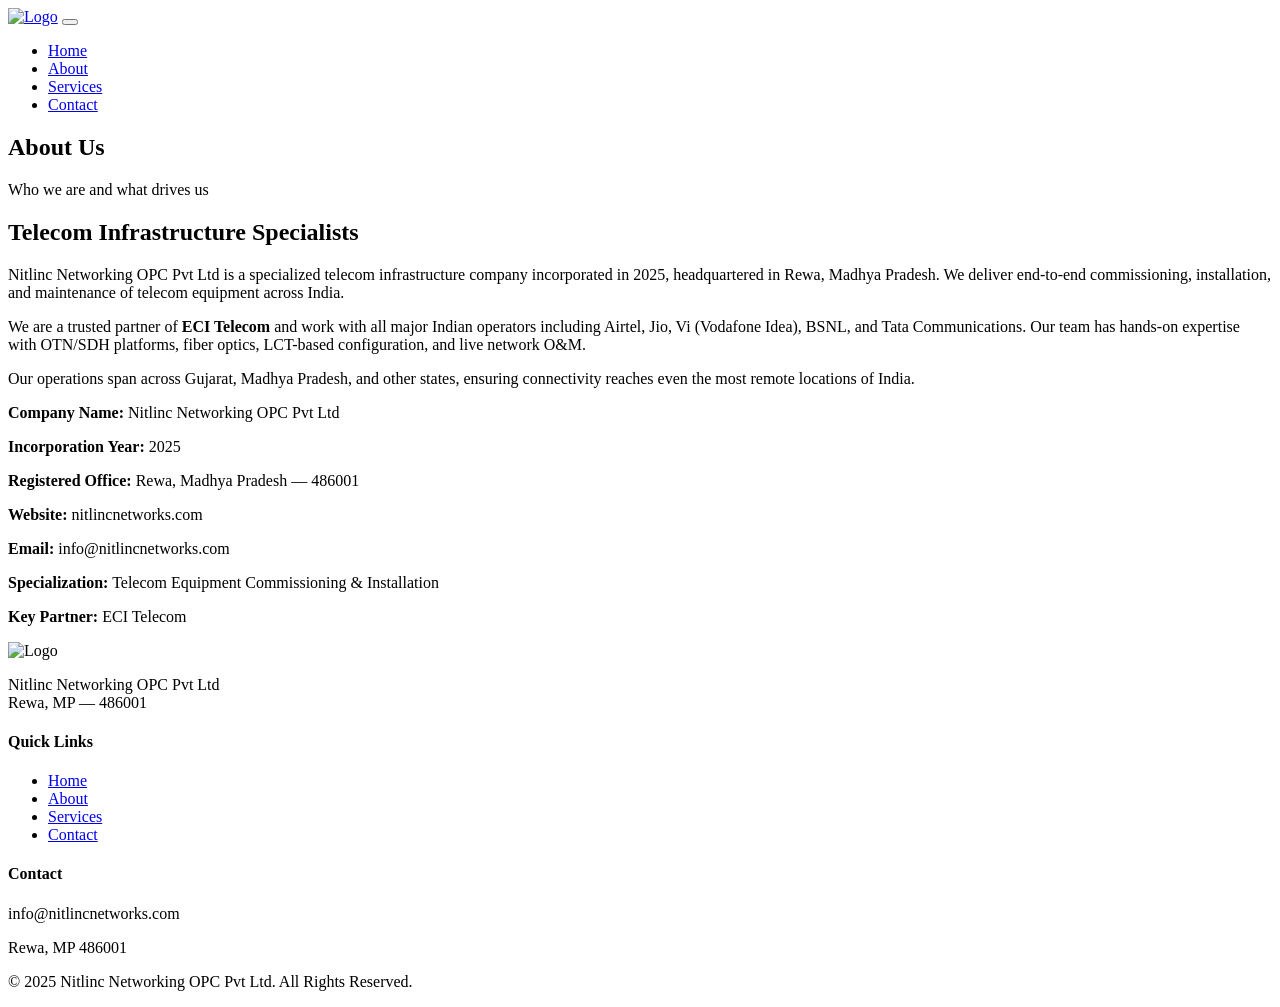
==== about.html @ 08cf4835 "Create about.html" ====
<!DOCTYPE html>
<html lang="en">
<head>
  <meta charset="UTF-8"/>
  <meta name="viewport" content="width=device-width, initial-scale=1.0"/>
  <title>About — Nitlinc Networking</title>
  <link rel="stylesheet" href="assets/css/style.css"/>
  <link href="[fonts.googleapis.com](https://fonts.googleapis.com/css2?family=Inter:wght@300;400;600;700&display=swap)" rel="stylesheet"/>
  <link rel="stylesheet" href="[cdnjs.cloudflare.com](https://cdnjs.cloudflare.com/ajax/libs/font-awesome/6.5.0/css/all.min.css)"/>
</head>
<body>

  <nav class="navbar">
    <div class="container nav-inner">
      <a href="index.html" class="logo"><img src="assets/images/logo.png" alt="Logo" height="50"/></a>
      <button class="hamburger" id="hamburger"><i class="fas fa-bars"></i></button>
      <ul class="nav-links" id="navLinks">
        <li><a href="index.html">Home</a></li>
        <li><a href="about.html" class="active">About</a></li>
        <li><a href="services.html">Services</a></li>
        <li><a href="contact.html">Contact</a></li>
      </ul>
    </div>
  </nav>

  <section class="page-hero">
    <h1>About Us</h1>
    <p>Who we are and what drives us</p>
  </section>

  <section class="section">
    <div class="container about-grid">
      <div class="about-text">
        <h2>Telecom Infrastructure Specialists</h2>
        <p>Nitlinc Networking OPC Pvt Ltd is a specialized telecom infrastructure company incorporated in 2025, headquartered in Rewa, Madhya Pradesh. We deliver end-to-end commissioning, installation, and maintenance of telecom equipment across India.</p>
        <p>We are a trusted partner of <strong>ECI Telecom</strong> and work with all major Indian operators including Airtel, Jio, Vi (Vodafone Idea), BSNL, and Tata Communications. Our team has hands-on expertise with OTN/SDH platforms, fiber optics, LCT-based configuration, and live network O&M.</p>
        <p>Our operations span across Gujarat, Madhya Pradesh, and other states, ensuring connectivity reaches even the most remote locations of India.</p>
      </div>
      <div>
        <div class="info-box">
          <p><strong>Company Name:</strong> Nitlinc Networking OPC Pvt Ltd</p>
          <p><strong>Incorporation Year:</strong> 2025</p>
          <p><strong>Registered Office:</strong> Rewa, Madhya Pradesh — 486001</p>
          <p><strong>Website:</strong> nitlincnetworks.com</p>
          <p><strong>Email:</strong> info@nitlincnetworks.com</p>
          <p><strong>Specialization:</strong> Telecom Equipment Commissioning & Installation</p>
          <p><strong>Key Partner:</strong> ECI Telecom</p>
        </div>
      </div>
    </div>
  </section>

  <footer class="footer">
    <div class="container footer-inner">
      <div>
        <img src="assets/images/logo.png" alt="Logo" height="45"/>
        <p>Nitlinc Networking OPC Pvt Ltd<br/>Rewa, MP — 486001</p>
      </div>
      <div>
        <h4>Quick Links</h4>
        <ul>
          <li><a href="index.html">Home</a></li>
          <li><a href="about.html">About</a></li>
          <li><a href="services.html">Services</a></li>
          <li><a href="contact.html">Contact</a></li>
        </ul>
      </div>
      <div>
        <h4>Contact</h4>
        <p><i class="fas fa-envelope"></i> info@nitlincnetworks.com</p>
        <p><i class="fas fa-map-marker-alt"></i> Rewa, MP 486001</p>
      </div>
    </div>
    <div class="footer-bottom">
      <p>© 2025 Nitlinc Networking OPC Pvt Ltd. All Rights Reserved.</p>
    </div>
  </footer>

  <script src="assets/js/main.js"></script>
</body>
</html>
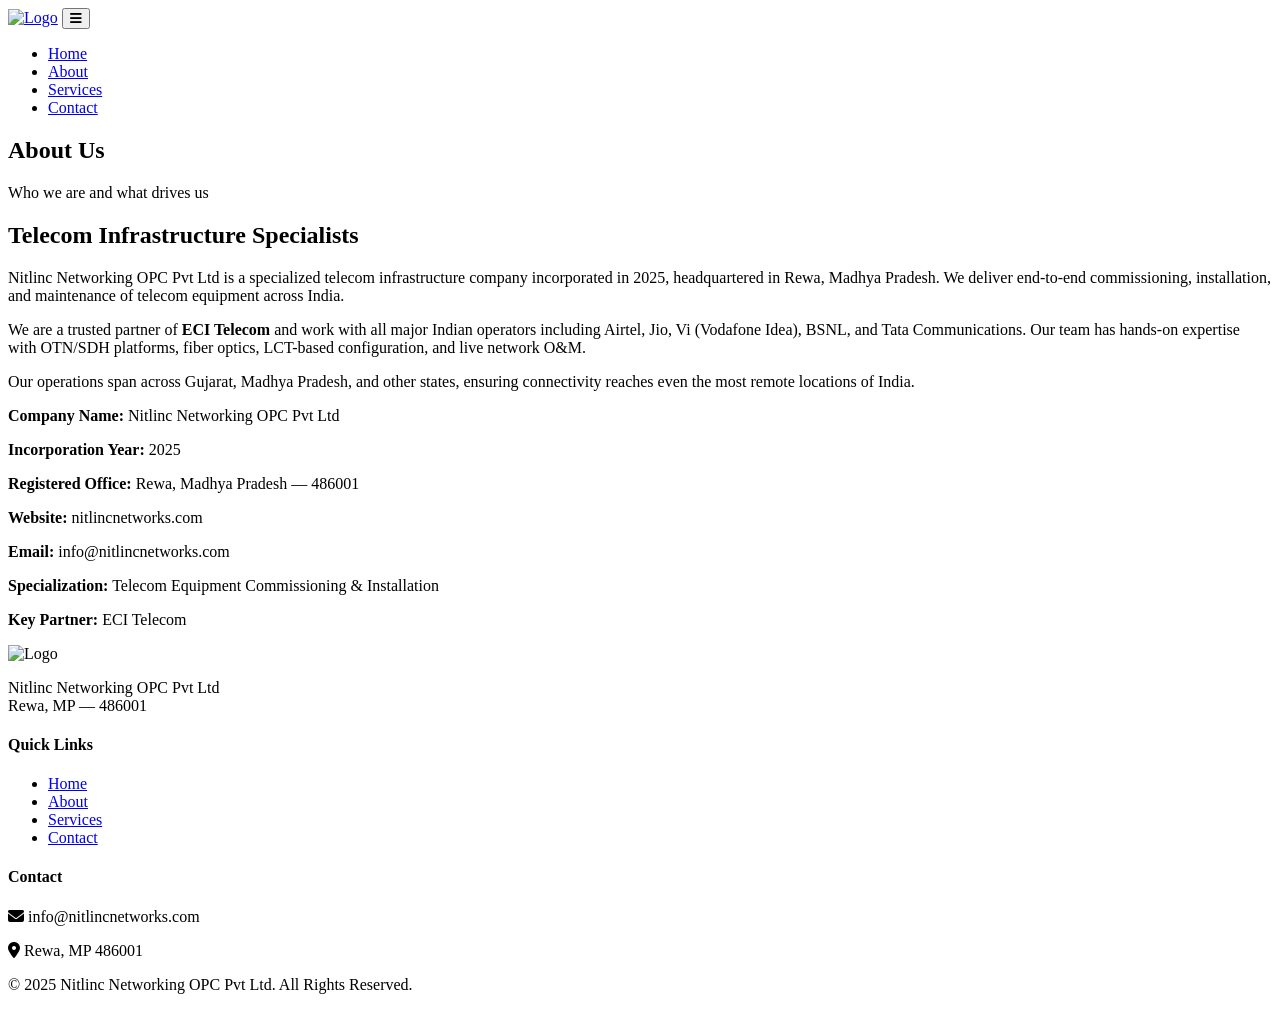
==== commit 79ef4d27: "Update about.html" ====
--- a/about.html
+++ b/about.html
@@ -4,9 +4,8 @@
   <meta charset="UTF-8"/>
   <meta name="viewport" content="width=device-width, initial-scale=1.0"/>
   <title>About — Nitlinc Networking</title>
-  <link rel="stylesheet" href="assets/css/style.css"/>
-  <link href="[fonts.googleapis.com](https://fonts.googleapis.com/css2?family=Inter:wght@300;400;600;700&display=swap)" rel="stylesheet"/>
-  <link rel="stylesheet" href="[cdnjs.cloudflare.com](https://cdnjs.cloudflare.com/ajax/libs/font-awesome/6.5.0/css/all.min.css)"/>
+<link href="https://fonts.googleapis.com/css2?family=Inter:wght@300;400;600;700&display=swap" rel="stylesheet"/>
+<link rel="stylesheet" href="https://cdnjs.cloudflare.com/ajax/libs/font-awesome/6.5.0/css/all.min.css"/>
 </head>
 <body>
 
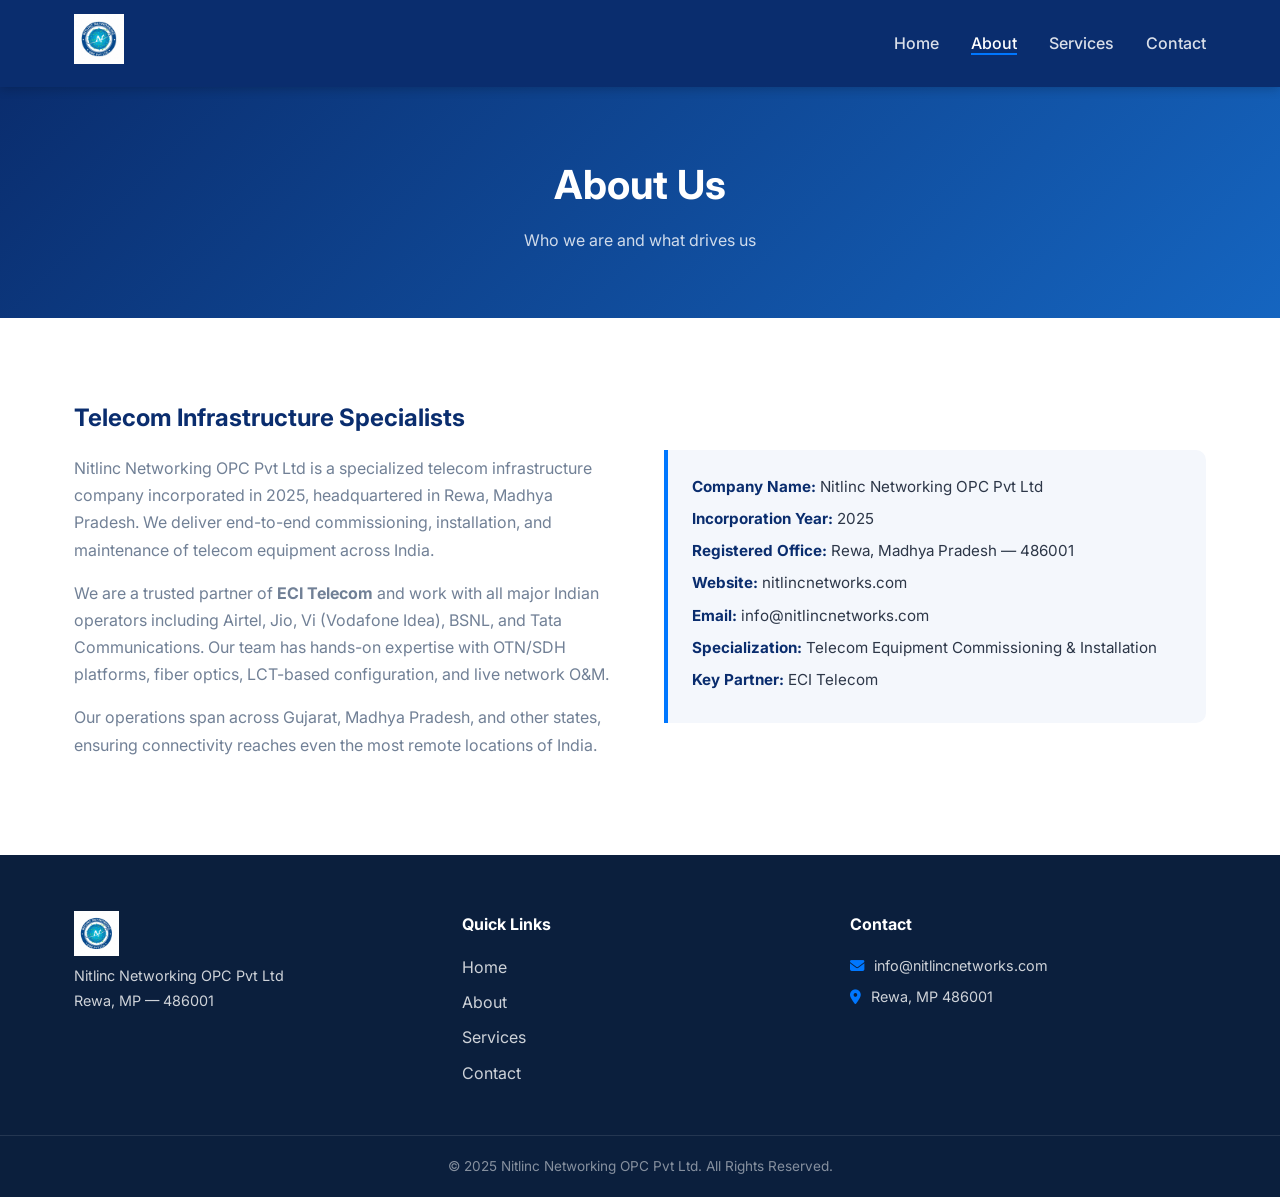
==== commit 9454dc65: "Update about.html" ====
--- a/about.html
+++ b/about.html
@@ -4,6 +4,7 @@
   <meta charset="UTF-8"/>
   <meta name="viewport" content="width=device-width, initial-scale=1.0"/>
   <title>About — Nitlinc Networking</title>
+   <link rel="stylesheet" href="assets/css/style.css"/>
 <link href="https://fonts.googleapis.com/css2?family=Inter:wght@300;400;600;700&display=swap" rel="stylesheet"/>
 <link rel="stylesheet" href="https://cdnjs.cloudflare.com/ajax/libs/font-awesome/6.5.0/css/all.min.css"/>
 </head>
@@ -11,7 +12,7 @@
 
   <nav class="navbar">
     <div class="container nav-inner">
-      <a href="index.html" class="logo"><img src="assets/images/logo.png" alt="Logo" height="50"/></a>
+      <a href="index.html" class="logo"><img src="assets/logo.png" alt="Logo" height="50"/></a>
       <button class="hamburger" id="hamburger"><i class="fas fa-bars"></i></button>
       <ul class="nav-links" id="navLinks">
         <li><a href="index.html">Home</a></li>
@@ -52,7 +53,7 @@
   <footer class="footer">
     <div class="container footer-inner">
       <div>
-        <img src="assets/images/logo.png" alt="Logo" height="45"/>
+        <img src="assets/logo.png" alt="Logo" height="45"/>
         <p>Nitlinc Networking OPC Pvt Ltd<br/>Rewa, MP — 486001</p>
       </div>
       <div>
--- a/assets/css/style.css
+++ b/assets/css/style.css
@@ -0,0 +1,395 @@
+/* ===== RESET & BASE ===== */
+*, *::before, *::after { box-sizing: border-box; margin: 0; padding: 0; }
+
+:root {
+  --primary: #0a2d6e;
+  --accent:  #0077ff;
+  --light:   #f4f7fc;
+  --white:   #ffffff;
+  --text:    #2d3748;
+  --muted:   #718096;
+  --radius:  10px;
+  --shadow:  0 4px 20px rgba(0,0,0,0.08);
+}
+
+html { scroll-behavior: smooth; }
+
+body {
+  font-family: 'Inter', sans-serif;
+  color: var(--text);
+  background: var(--white);
+  line-height: 1.7;
+}
+
+a { text-decoration: none; color: inherit; }
+ul { list-style: none; }
+img { max-width: 100%; }
+
+.container {
+  max-width: 1180px;
+  margin: 0 auto;
+  padding: 0 1.5rem;
+}
+
+.section { padding: 5rem 0; }
+
+/* ===== NAVBAR ===== */
+.navbar {
+  position: sticky;
+  top: 0;
+  z-index: 999;
+  background: var(--primary);
+  box-shadow: 0 2px 10px rgba(0,0,0,0.2);
+}
+
+.nav-inner {
+  display: flex;
+  align-items: center;
+  justify-content: space-between;
+  padding: 0.9rem 1.5rem;
+}
+
+.nav-links {
+  display: flex;
+  gap: 2rem;
+}
+
+.nav-links a {
+  color: rgba(255,255,255,0.85);
+  font-weight: 500;
+  transition: color 0.2s;
+}
+
+.nav-links a:hover,
+.nav-links a.active { color: #fff; border-bottom: 2px solid var(--accent); }
+
+.hamburger {
+  display: none;
+  background: none;
+  border: none;
+  color: white;
+  font-size: 1.4rem;
+  cursor: pointer;
+}
+
+/* ===== HERO ===== */
+.hero {
+  background: linear-gradient(135deg, var(--primary) 0%, #0d47a1 60%, #1565c0 100%);
+  color: white;
+  padding: 6rem 1.5rem 4rem;
+  text-align: center;
+}
+
+.hero-content h1 {
+  font-size: clamp(2rem, 5vw, 3.2rem);
+  font-weight: 700;
+  line-height: 1.2;
+  margin-bottom: 1.2rem;
+}
+
+.hero-content h1 span { color: #64b5f6; }
+
+.hero-content p {
+  font-size: 1.1rem;
+  color: rgba(255,255,255,0.85);
+  max-width: 650px;
+  margin: 0 auto 2rem;
+}
+
+.hero-btns { display: flex; gap: 1rem; justify-content: center; flex-wrap: wrap; }
+
+.btn {
+  padding: 0.75rem 2rem;
+  border-radius: 50px;
+  font-weight: 600;
+  font-size: 0.95rem;
+  cursor: pointer;
+  transition: all 0.25s;
+  display: inline-block;
+}
+
+.btn-primary {
+  background: var(--accent);
+  color: white;
+  border: 2px solid var(--accent);
+}
+
+.btn-primary:hover { background: #005fcc; border-color: #005fcc; }
+
+.btn-outline {
+  background: transparent;
+  color: white;
+  border: 2px solid white;
+}
+
+.btn-outline:hover { background: white; color: var(--primary); }
+
+.hero-badges {
+  display: flex;
+  justify-content: center;
+  flex-wrap: wrap;
+  gap: 1rem;
+  margin-top: 2.5rem;
+}
+
+.hero-badges span {
+  background: rgba(255,255,255,0.12);
+  border: 1px solid rgba(255,255,255,0.25);
+  border-radius: 50px;
+  padding: 0.4rem 1.2rem;
+  font-size: 0.88rem;
+  display: flex;
+  align-items: center;
+  gap: 0.5rem;
+}
+
+.hero-badges span i { color: #81d4fa; }
+
+/* ===== STATS ===== */
+.stats {
+  background: var(--light);
+  padding: 3.5rem 0;
+}
+
+.stats-grid {
+  display: grid;
+  grid-template-columns: repeat(auto-fit, minmax(180px, 1fr));
+  gap: 1.5rem;
+}
+
+.stat-card {
+  background: white;
+  border-radius: var(--radius);
+  padding: 2rem 1rem;
+  text-align: center;
+  box-shadow: var(--shadow);
+  transition: transform 0.2s;
+}
+
+.stat-card:hover { transform: translateY(-4px); }
+
+.stat-card i {
+  font-size: 2rem;
+  color: var(--accent);
+  margin-bottom: 0.75rem;
+}
+
+.stat-card h3 {
+  font-size: 1.8rem;
+  font-weight: 700;
+  color: var(--primary);
+}
+
+.stat-card p { color: var(--muted); font-size: 0.9rem; }
+
+/* ===== SECTION TITLES ===== */
+.section-title {
+  text-align: center;
+  font-size: clamp(1.6rem, 3vw, 2.2rem);
+  font-weight: 700;
+  color: var(--primary);
+  margin-bottom: 0.5rem;
+}
+
+.section-sub {
+  text-align: center;
+  color: var(--muted);
+  margin-bottom: 3rem;
+}
+
+/* ===== SERVICES GRID ===== */
+.services-preview { background: white; }
+
+.services-grid {
+  display: grid;
+  grid-template-columns: repeat(auto-fit, minmax(280px, 1fr));
+  gap: 1.5rem;
+}
+
+.service-card {
+  background: var(--light);
+  border-radius: var(--radius);
+  padding: 2rem 1.5rem;
+  transition: all 0.25s;
+  border-bottom: 3px solid transparent;
+}
+
+.service-card:hover {
+  box-shadow: var(--shadow);
+  border-bottom-color: var(--accent);
+  transform: translateY(-3px);
+}
+
+.service-card i {
+  font-size: 2rem;
+  color: var(--accent);
+  margin-bottom: 1rem;
+  display: block;
+}
+
+.service-card h3 {
+  font-size: 1.1rem;
+  font-weight: 600;
+  margin-bottom: 0.5rem;
+  color: var(--primary);
+}
+
+.service-card p { color: var(--muted); font-size: 0.92rem; }
+
+/* ===== CLIENTS ===== */
+.clients { background: var(--primary); }
+
+.clients .section-title { color: white; }
+
+.clients-row {
+  display: flex;
+  flex-wrap: wrap;
+  justify-content: center;
+  gap: 1rem;
+}
+
+.clients-row span {
+  background: rgba(255,255,255,0.1);
+  border: 1px solid rgba(255,255,255,0.2);
+  color: white;
+  padding: 0.6rem 1.5rem;
+  border-radius: 50px;
+  font-weight: 600;
+  font-size: 0.95rem;
+  transition: background 0.2s;
+}
+
+.clients-row span:hover { background: var(--accent); }
+
+/* ===== FOOTER ===== */
+.footer {
+  background: #0b1f3d;
+  color: rgba(255,255,255,0.8);
+  padding: 3.5rem 0 0;
+}
+
+.footer-inner {
+  display: grid;
+  grid-template-columns: repeat(auto-fit, minmax(200px, 1fr));
+  gap: 2rem;
+  padding-bottom: 2.5rem;
+}
+
+.footer-inner h4 {
+  color: white;
+  margin-bottom: 1rem;
+  font-size: 1rem;
+}
+
+.footer-inner ul li { margin-bottom: 0.5rem; }
+.footer-inner ul li a:hover { color: #64b5f6; }
+.footer-inner p { font-size: 0.9rem; margin-bottom: 0.4rem; }
+.footer-inner i { margin-right: 0.4rem; color: var(--accent); }
+
+.footer-bottom {
+  border-top: 1px solid rgba(255,255,255,0.1);
+  text-align: center;
+  padding: 1.2rem;
+  font-size: 0.85rem;
+  color: rgba(255,255,255,0.5);
+}
+
+/* ===== RESPONSIVE ===== */
+@media (max-width: 768px) {
+  .hamburger { display: block; }
+
+  .nav-links {
+    display: none;
+    flex-direction: column;
+    gap: 0;
+    background: var(--primary);
+    position: absolute;
+    top: 65px;
+    left: 0;
+    right: 0;
+    padding: 1rem 1.5rem;
+    z-index: 999;
+  }
+
+  .nav-links.open { display: flex; }
+  .nav-links li { padding: 0.6rem 0; border-bottom: 1px solid rgba(255,255,255,0.1); }
+}
+
+/* ===== ABOUT PAGE ===== */
+.page-hero {
+  background: linear-gradient(135deg, var(--primary), #1565c0);
+  color: white;
+  padding: 4rem 1.5rem;
+  text-align: center;
+}
+
+.page-hero h1 { font-size: 2.5rem; margin-bottom: 0.5rem; }
+.page-hero p { color: rgba(255,255,255,0.8); }
+
+.about-grid {
+  display: grid;
+  grid-template-columns: 1fr 1fr;
+  gap: 3rem;
+  align-items: center;
+}
+
+@media (max-width: 768px) {
+  .about-grid { grid-template-columns: 1fr; }
+}
+
+.about-text h2 { color: var(--primary); margin-bottom: 1rem; }
+.about-text p { color: var(--muted); margin-bottom: 1rem; }
+
+.info-box {
+  background: var(--light);
+  border-left: 4px solid var(--accent);
+  border-radius: 0 var(--radius) var(--radius) 0;
+  padding: 1.5rem;
+}
+
+.info-box p { margin-bottom: 0.4rem; font-size: 0.95rem; }
+.info-box strong { color: var(--primary); }
+
+/* ===== CONTACT PAGE ===== */
+.contact-grid {
+  display: grid;
+  grid-template-columns: 1fr 1fr;
+  gap: 3rem;
+}
+
+@media (max-width: 768px) {
+  .contact-grid { grid-template-columns: 1fr; }
+}
+
+.contact-info h3 { color: var(--primary); margin-bottom: 1rem; }
+.contact-item { display: flex; gap: 1rem; margin-bottom: 1.5rem; align-items: flex-start; }
+.contact-item i { font-size: 1.3rem; color: var(--accent); margin-top: 0.2rem; }
+.contact-item h4 { font-size: 0.95rem; color: var(--primary); }
+.contact-item p { font-size: 0.9rem; color: var(--muted); }
+
+.contact-form { background: var(--light); padding: 2rem; border-radius: var(--radius); }
+.contact-form h3 { color: var(--primary); margin-bottom: 1.5rem; }
+
+.form-group { margin-bottom: 1.2rem; }
+.form-group label { display: block; font-size: 0.88rem; font-weight: 600; margin-bottom: 0.4rem; color: var(--text); }
+.form-group input,
+.form-group textarea,
+.form-group select {
+  width: 100%;
+  padding: 0.75rem 1rem;
+  border: 1.5px solid #e2e8f0;
+  border-radius: var(--radius);
+  font-family: inherit;
+  font-size: 0.95rem;
+  transition: border-color 0.2s;
+  background: white;
+}
+
+.form-group input:focus,
+.form-group textarea:focus,
+.form-group select:focus {
+  outline: none;
+  border-color: var(--accent);
+}
+
+.form-group textarea { resize: vertical; min-height: 120px; }
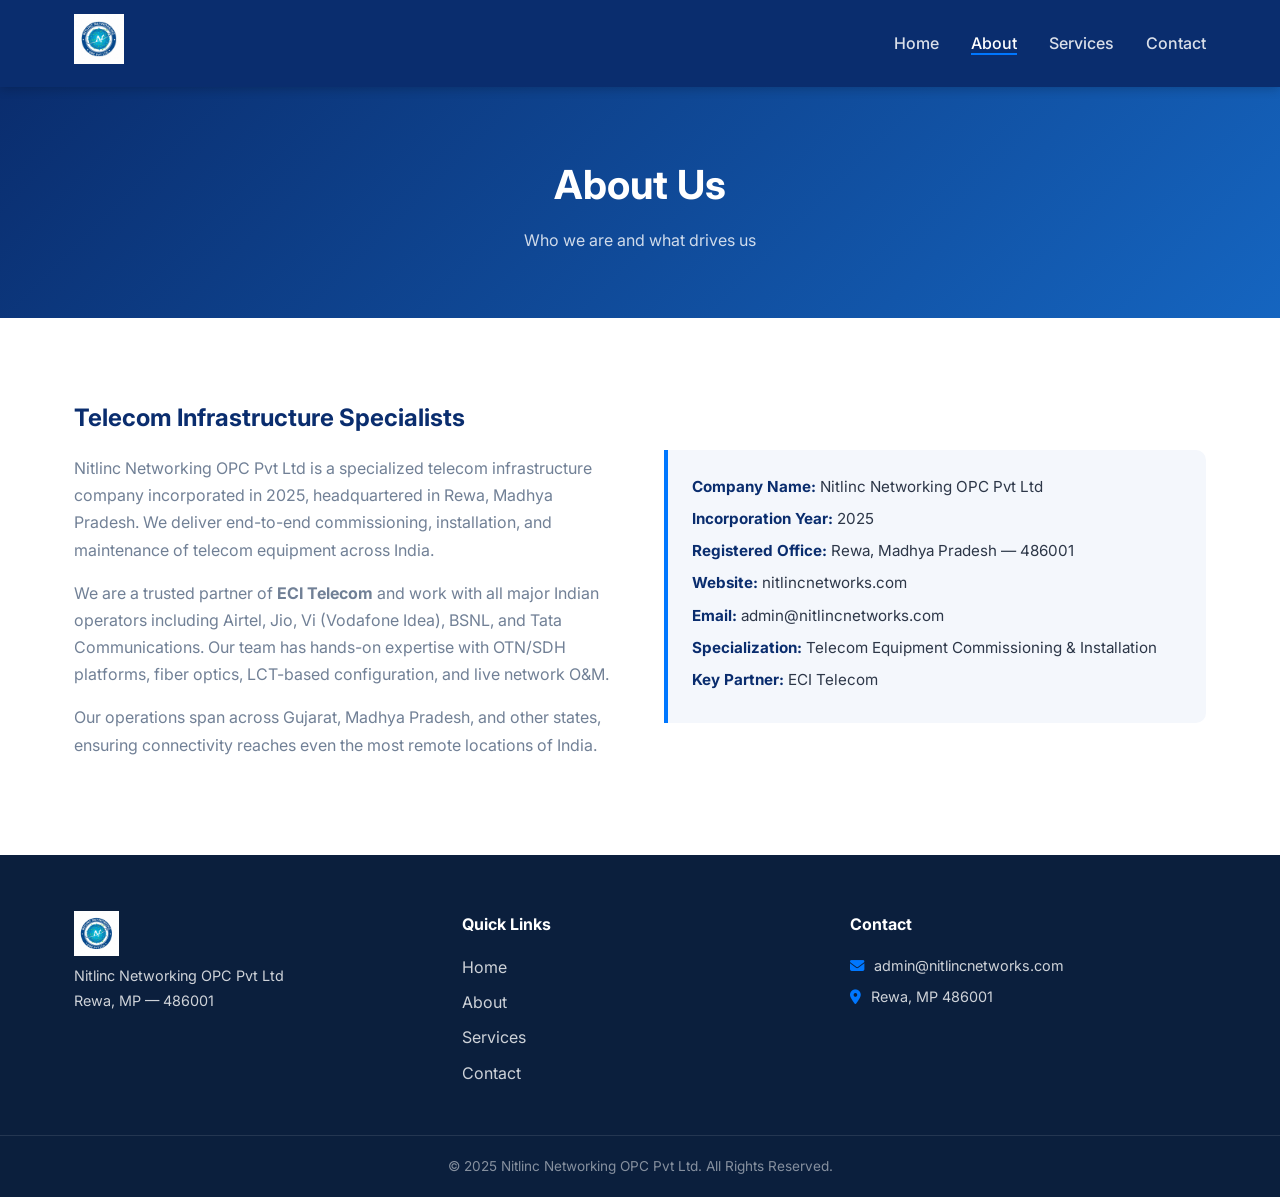
==== commit da0a1865: "Update about.html" ====
--- a/about.html
+++ b/about.html
@@ -42,7 +42,7 @@
           <p><strong>Incorporation Year:</strong> 2025</p>
           <p><strong>Registered Office:</strong> Rewa, Madhya Pradesh — 486001</p>
           <p><strong>Website:</strong> nitlincnetworks.com</p>
-          <p><strong>Email:</strong> info@nitlincnetworks.com</p>
+          <p><strong>Email:</strong> admin@nitlincnetworks.com</p>
           <p><strong>Specialization:</strong> Telecom Equipment Commissioning & Installation</p>
           <p><strong>Key Partner:</strong> ECI Telecom</p>
         </div>
@@ -67,7 +67,7 @@
       </div>
       <div>
         <h4>Contact</h4>
-        <p><i class="fas fa-envelope"></i> info@nitlincnetworks.com</p>
+        <p><i class="fas fa-envelope"></i> admin@nitlincnetworks.com</p>
         <p><i class="fas fa-map-marker-alt"></i> Rewa, MP 486001</p>
       </div>
     </div>
